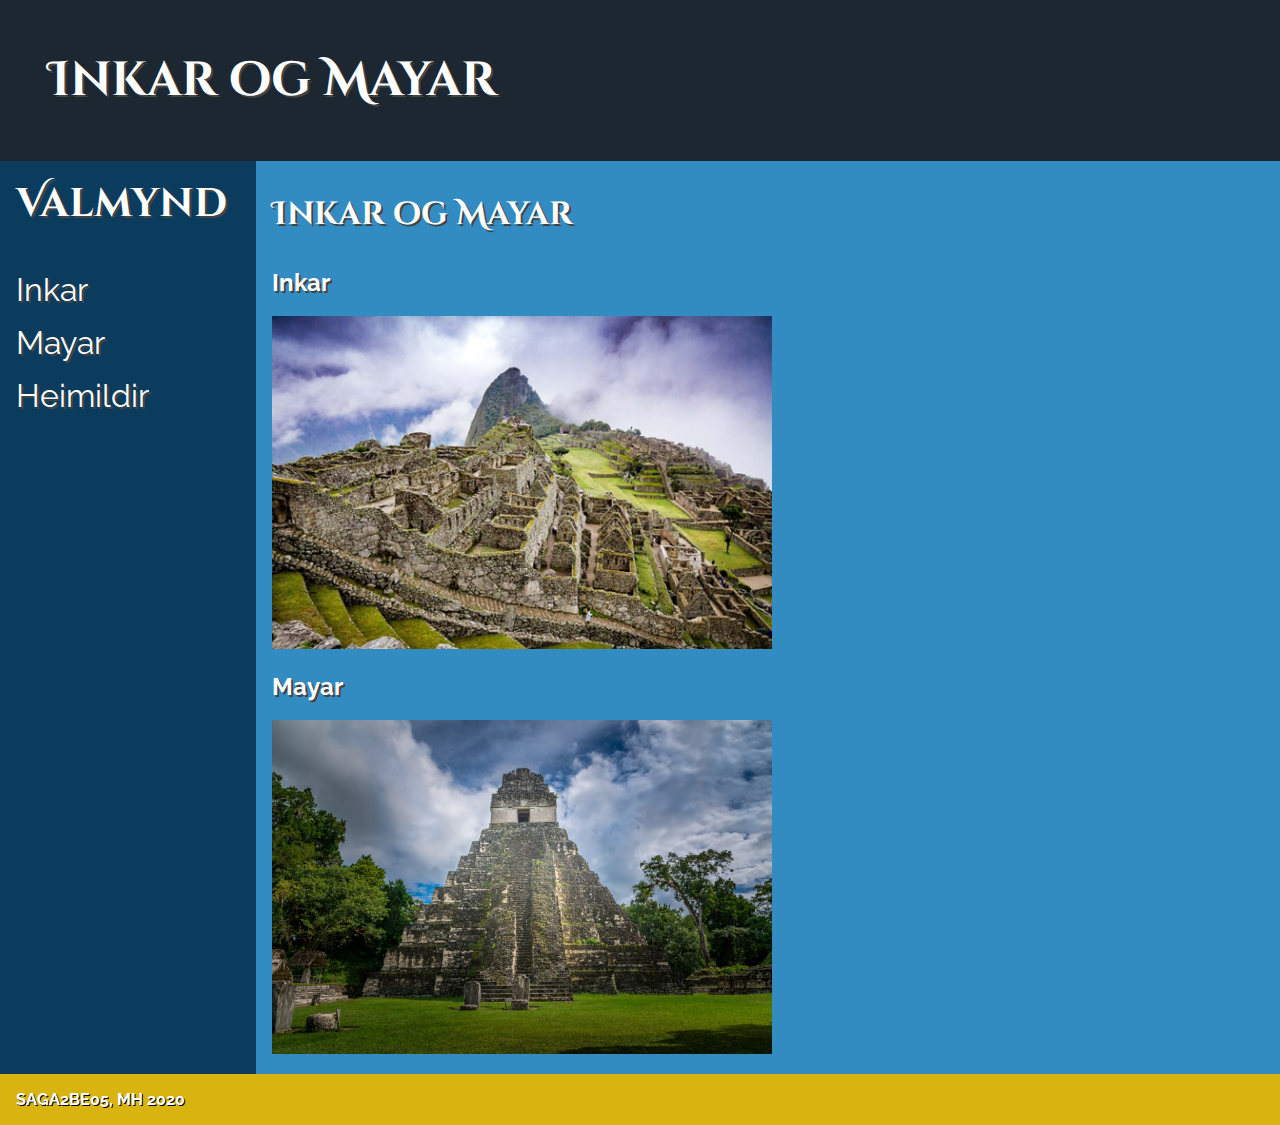
==== index.html @ ae9f4a1d "Add files via upload" ====
<!DOCTYPE html>
<html>
    <head>
        <meta http-equiv="Content-Type" content="text/html; charset=utf-8" />
        <link rel="stylesheet" type="text/css" href="css/main.css"/>
        <link href="https://fonts.googleapis.com/css2?family=Abril+Fatface&family=Bebas+Neue&family=Cinzel+Decorative:wght@700&family=Days+One&family=Raleway:wght@500&display=swap" rel="stylesheet">
    </head>
    
    <header>
        <h1>
            Inkar og Mayar
        </h1>
    </header>
    
    <body>
        <div class="bodydrasl parent">
            <div class="hlid child-right">
                <h2>
                    Valmynd
                </h2>
                <ul>
                    <li>
                        <a href="incar.html">Inkar</a>
                    </li>
                    <li>
                        <a href="Mayar.html">Mayar</a>
                    </li>
                    <li>
                        <a href="heimildir.html">Heimildir</a>
                    </li>
                </ul>
            </div>
        
            <div class="maindalkur">
                <h1>
                    Inkar og Mayar
                </h1>
                <h2>Inkar</h2>
                <br>
                <a href="incar.html">
                    <img src="pics/incarmain.jpg" alt="Incar" width="500">
                </a>
                <br><br>
                <h2>Mayar</h2>
                <br>
                <a href="mayar.html">
                    <img src="pics/mayarmain.jpg" alt="Mayar" width="500">
                </a> 
            </div>
        </div>
    </body>

    <footer>
        <h4>SAGA2BE05, MH 2020</h4>
    </footer>


</html>
---- css/main.css ----
* {
    margin: 0;
    padding: 0;
    color: white;
    text-shadow: 2px 2px #444;
}

header {
    width: 100%;
    background-color: #1D2731;
    margin-left: auto;
    margin-right: auto;
    padding-top: 2em;
    padding-left: 0;
    padding-bottom: 2em;
    font-family: 'Cinzel Decorative', cursive;
    font-weight: 100;
    font-size: 1.5em;
    border: none;
}

header a {
    text-decoration: none;
}
header h1 {
    padding-left: 1em;
}

footer {
    box-sizing: border-box;
    padding: 1em;
    float: left;
    width: 100%;
    background-color: #D9B310;
    font-family: 'Raleway', sans-serif;
}

footer h4{
    color: white;
    text-shadow: 1px 1px black;
}

body {
    display: block;
}

.parent {
    overflow: hidden;
    position: relative;
    width: 100%;
}

.child-right {
    background:green;
    height: 100%;
    position: absolute;
    left: 0;
    top: 0;
}

.bodydrasl {
    width: 100%;
    margin-left: auto;
    margin-right: auto;
    background-color: aquamarine;
    font-family: 'Raleway', sans-serif;
}

.hlid {
    box-sizing: border-box;
    width: 20%;
    float: left;
    padding: 1em;
    background-color: #0B3C5D;
    min-height: 100%;
}

.hlid h2{
    padding-bottom: 1em;
    font-size: 2.5em;
    font-family: 'Cinzel Decorative', cursive;
}

.hlid ul {
    list-style-type: none;
    text-underline-position: none;
}
.hlid li {
    padding-bottom: 1em;
}

.hlid a {
    font-size: 2em;
    text-decoration: none;
}

.hlid a:link {
    color: white;
}
.hlid a:visited {
    color: white;
}
.hlid a:hover {
    color: #999;
}

.maindalkur {
    box-sizing: border-box;
    width: 80%;
    float: right;
    padding: 1em;
    background-color: #328CC1;
}

.maindalkur h1{
    font-family: 'Cinzel Decorative', cursive;
    padding-bottom: 1em;
    padding-top: 0.5em;
}

.textadalkur img {
    max-width: 35em;
    padding: 1em;
    max-height: 35em;
}

.quipu {
    width: 10em;
}

.haed {
    float: left;
    min-height: 25em;
}
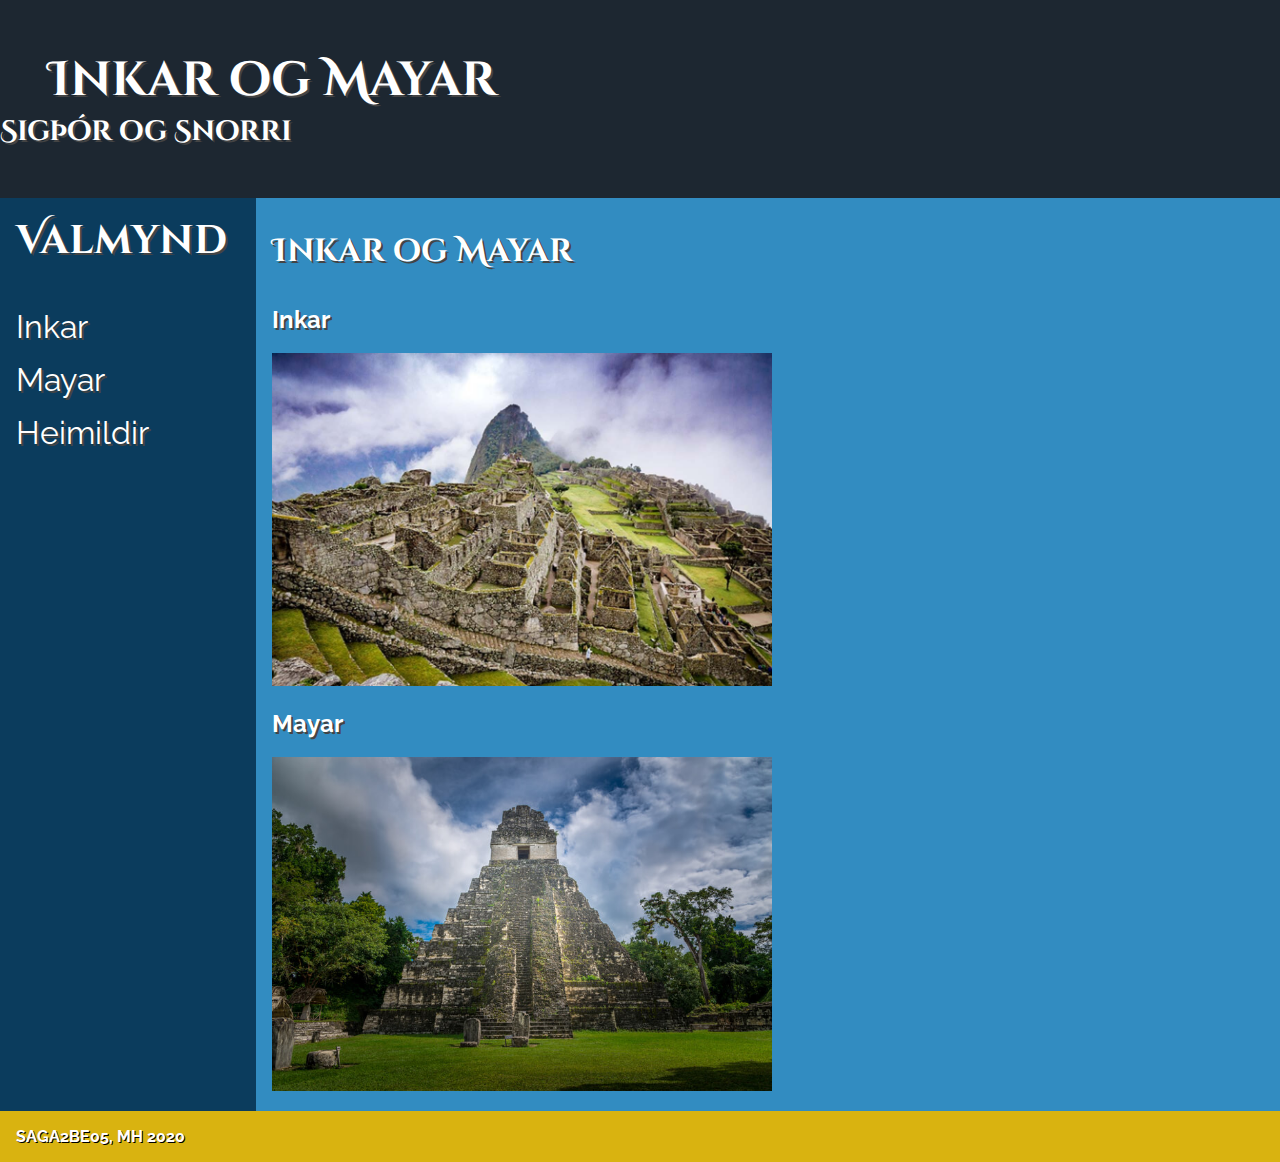
==== commit c61b8865: "Update index.html" ====
--- a/index.html
+++ b/index.html
@@ -10,6 +10,9 @@
         <h1>
             Inkar og Mayar
         </h1>
+        <h3>
+            Sigþór og Snorri
+        </h3>
     </header>
     
     <body>
@@ -23,7 +26,7 @@
                         <a href="incar.html">Inkar</a>
                     </li>
                     <li>
-                        <a href="Mayar.html">Mayar</a>
+                        <a href="mayar.html">Mayar</a>
                     </li>
                     <li>
                         <a href="heimildir.html">Heimildir</a>
@@ -55,4 +58,4 @@
     </footer>
 
 
-</html>+</html>
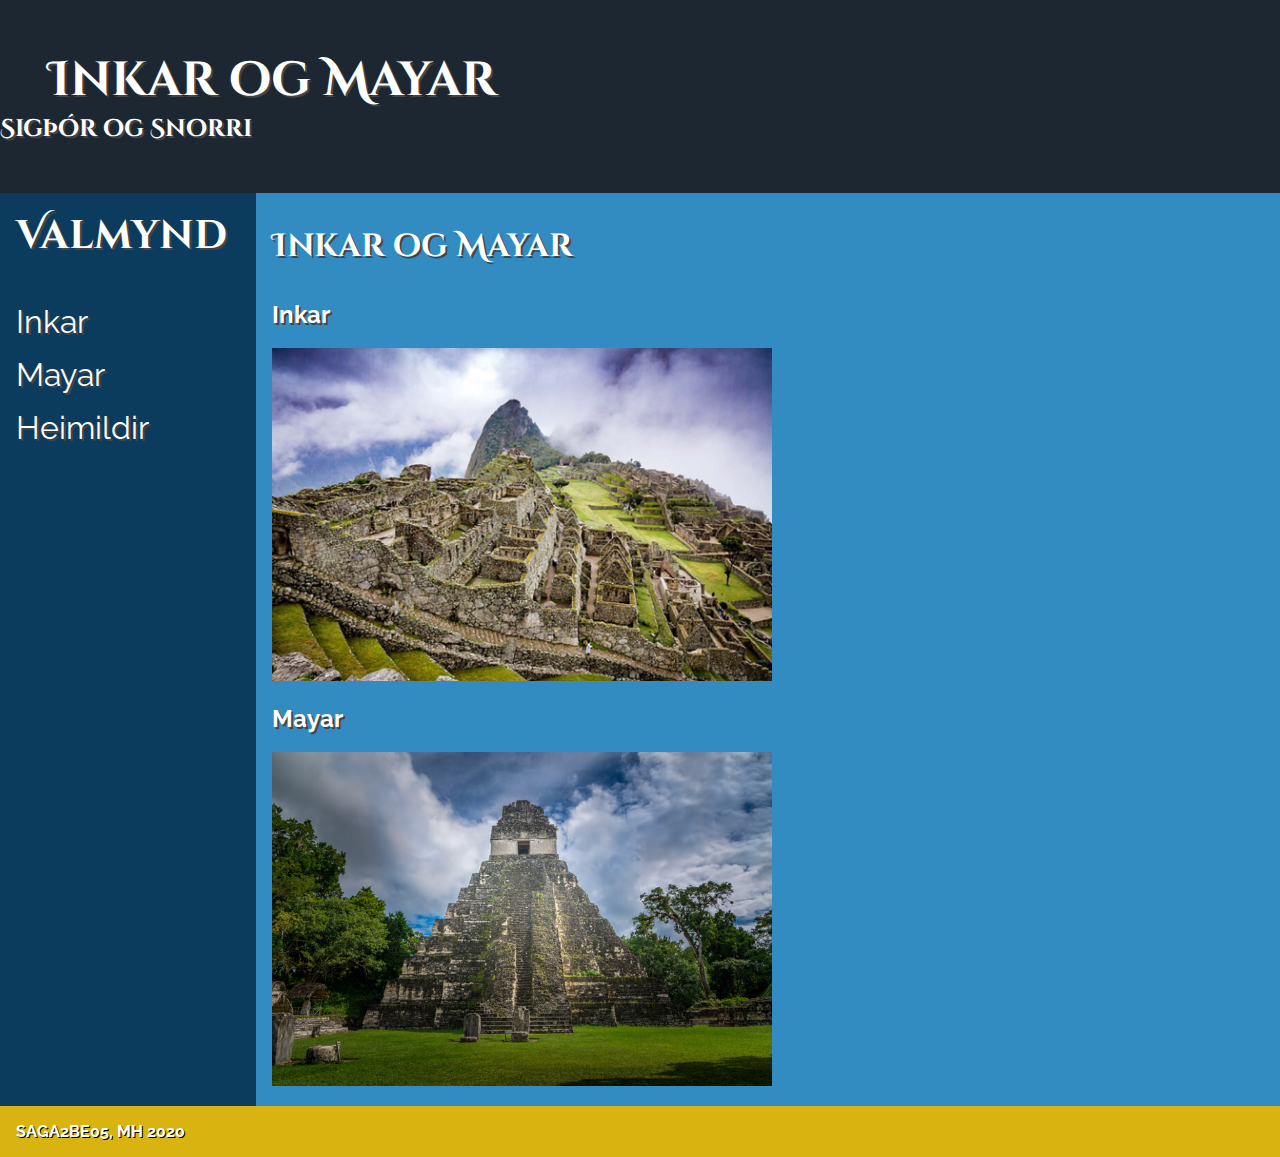
==== commit 43af934e: "Update index.html" ====
--- a/index.html
+++ b/index.html
@@ -10,9 +10,9 @@
         <h1>
             Inkar og Mayar
         </h1>
-        <h3>
+        <h4>
             Sigþór og Snorri
-        </h3>
+        </h4>
     </header>
     
     <body>
--- a/css/main.css
+++ b/css/main.css
@@ -23,6 +23,10 @@
     text-decoration: none;
 }
 header h1 {
+    padding-left: 1em;
+}
+
+header h3 {
     padding-left: 1em;
 }
 
